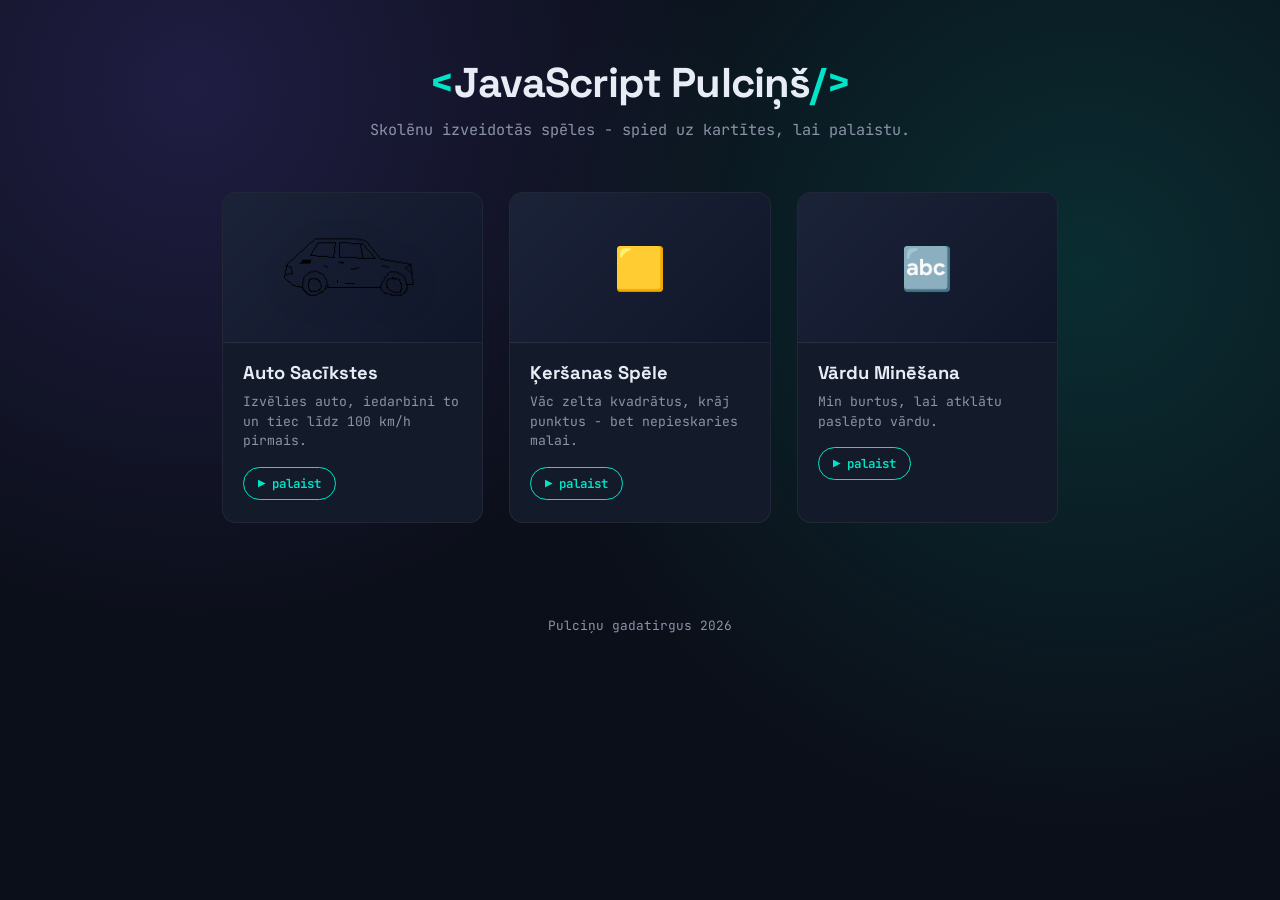
==== index.html @ 9797c9ca "initial commit" ====
<!DOCTYPE html>
<html lang="lv">
<head>
<meta charset="UTF-8">
<meta name="viewport" content="width=device-width, initial-scale=1.0">
<title>JavaScript Pulciņa Projektu Galerija</title>
<link href="https://fonts.googleapis.com/css2?family=Space+Grotesk:wght@500;700&family=JetBrains+Mono:wght@400;600&display=swap" rel="stylesheet">
<style>
  :root {
    --bg: #0b0f19;
    --panel: #131a2a;
    --accent: #00e5c7;
    --accent2: #7c5cff;
    --text: #e8ecf5;
    --muted: #8b93a7;
  }
  * { box-sizing: border-box; }
  body {
    margin: 0; min-height: 100vh; font-family: 'JetBrains Mono', monospace;
    color: var(--text);
    background:
      radial-gradient(circle at 15% 10%, rgba(124,92,255,0.18), transparent 40%),
      radial-gradient(circle at 85% 30%, rgba(0,229,199,0.14), transparent 45%),
      var(--bg);
  }
  header { text-align: center; padding: 56px 20px 28px; }
  header h1 {
    font-family: 'Space Grotesk', sans-serif; font-weight: 700;
    font-size: clamp(1.8rem, 4vw, 2.6rem); margin: 0 0 10px;
    letter-spacing: -0.02em;
  }
  header h1 .bracket { color: var(--accent); }
  .subtitle { max-width: 540px; margin: 0 auto; color: var(--muted); font-size: 0.95rem; }
  .grid {
    display: grid; grid-template-columns: repeat(auto-fit, minmax(260px, 1fr)); gap: 26px;
    max-width: 900px; margin: 0 auto; padding: 24px 32px 70px;
  }
  .card {
    background: var(--panel); border-radius: 14px; overflow: hidden;
    text-decoration: none; color: inherit; display: flex; flex-direction: column;
    border: 1px solid rgba(255,255,255,0.06);
    transition: transform .2s ease, border-color .2s ease, box-shadow .2s ease;
    position: relative;
  }
  .card::before {
    content: ""; position: absolute; inset: 0; border-radius: 14px; padding: 1px;
    background: linear-gradient(135deg, var(--accent2), transparent 40%);
    opacity: 0; transition: opacity .2s ease;
    -webkit-mask: linear-gradient(#fff 0 0) content-box, linear-gradient(#fff 0 0);
    -webkit-mask-composite: xor; mask-composite: exclude;
    pointer-events: none;
  }
  .card:hover { transform: translateY(-5px); box-shadow: 0 14px 30px rgba(0,0,0,0.35); }
  .card:hover::before { opacity: 1; }
  .card-image {
    height: 150px; background: linear-gradient(135deg, #1b2338, #10162a);
    display: flex; align-items: center; justify-content: center; font-size: 2.6rem;
    border-bottom: 1px solid rgba(255,255,255,0.06);
  }
  .card-image img { max-width: 65%; max-height: 65%; object-fit: contain; filter: drop-shadow(0 6px 14px rgba(0,0,0,0.4)); }
  .card-body { padding: 18px 20px 22px; }
  .card-body h2 {
    font-family: 'Space Grotesk', sans-serif; font-size: 1.15rem; margin: 0 0 8px;
    color: var(--text);
  }
  .desc { font-size: 0.82rem; color: var(--muted); line-height: 1.5; margin: 0 0 16px; }
  .play-pill {
    display: inline-flex; align-items: center; gap: 6px;
    background: transparent; color: var(--accent);
    font-weight: 600; padding: 7px 14px; border-radius: 999px; font-size: 0.78rem;
    border: 1px solid var(--accent);
  }
  footer { text-align: center; padding: 24px; color: var(--muted); font-size: 0.8rem; }
</style>
</head>
<body>
<header>
  <h1><span class="bracket">&lt;</span>JavaScript Pulciņš<span class="bracket">/&gt;</span></h1>
  <p class="subtitle">Skolēnu izveidotās spēles - spied uz kartītes, lai palaistu.</p>
</header>
<main class="grid">
  <a class="card" href="auto_sacikstes/index.html">
    <div class="card-image"><img src="auto_sacikstes/fiat126.png" alt=""></div>
    <div class="card-body">
      <h2>Auto Sacīkstes</h2>
      <p class="desc">Izvēlies auto, iedarbini to un tiec līdz 100 km/h pirmais.</p>
      <span class="play-pill">▶ palaist</span>
    </div>
  </a>
  <a class="card" href="kersanas_spele/index.html">
    <div class="card-image">🟨</div>
    <div class="card-body">
      <h2>Ķeršanas Spēle</h2>
      <p class="desc">Vāc zelta kvadrātus, krāj punktus - bet nepieskaries malai.</p>
      <span class="play-pill">▶ palaist</span>
    </div>
  </a>
  <a class="card" href="vardu_minesana/index.html">
    <div class="card-image">🔤</div>
    <div class="card-body">
      <h2>Vārdu Minēšana</h2>
      <p class="desc">Min burtus, lai atklātu paslēpto vārdu.</p>
      <span class="play-pill">▶ palaist</span>
    </div>
  </a>
</main>
<footer>Pulciņu gadatirgus 2026</footer>
</body>
</html>
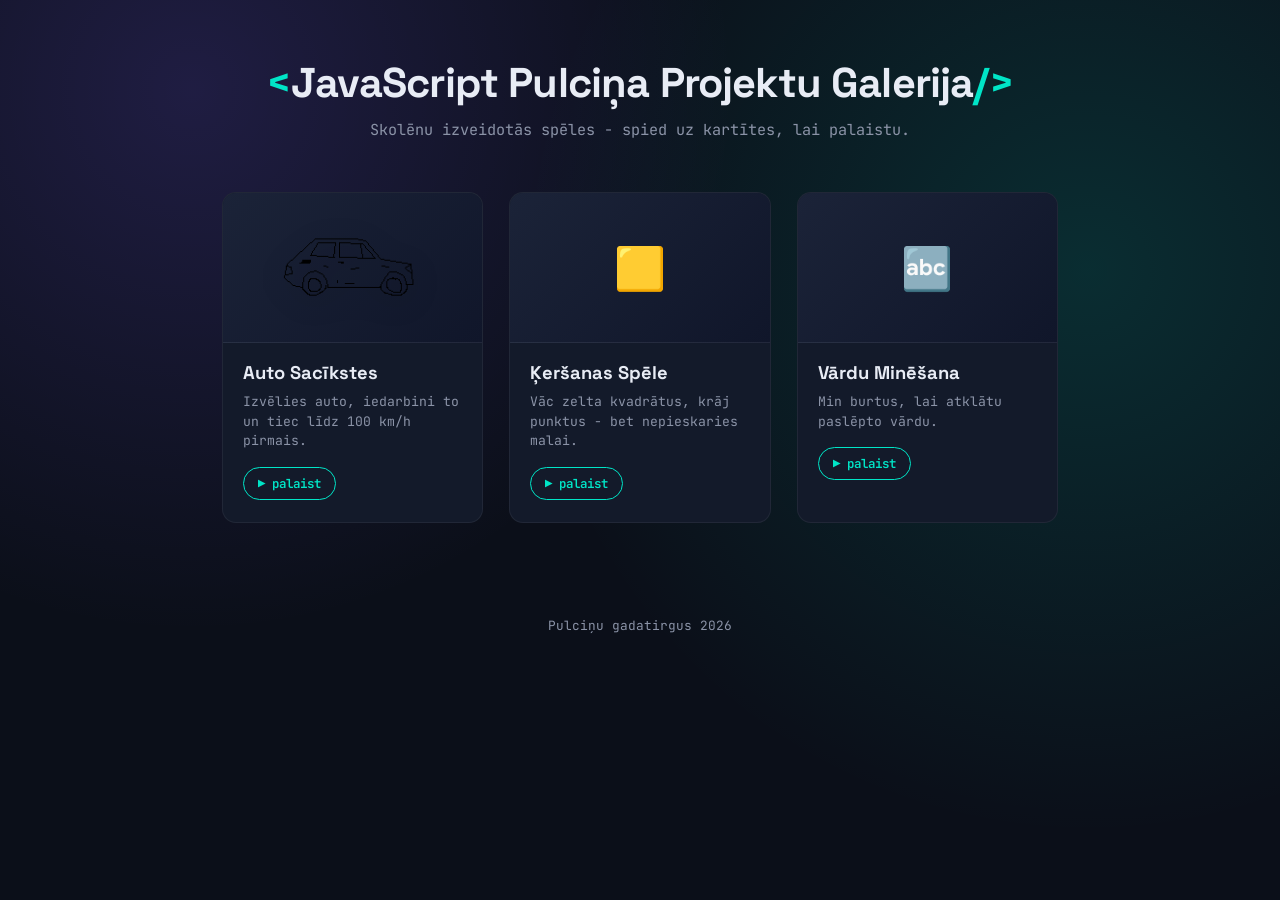
==== commit 159ce915: "Update index.html" ====
--- a/index.html
+++ b/index.html
@@ -75,7 +75,7 @@
 </head>
 <body>
 <header>
-  <h1><span class="bracket">&lt;</span>JavaScript Pulciņš<span class="bracket">/&gt;</span></h1>
+  <h1><span class="bracket">&lt;</span>JavaScript Pulciņa Projektu Galerija<span class="bracket">/&gt;</span></h1>
   <p class="subtitle">Skolēnu izveidotās spēles - spied uz kartītes, lai palaistu.</p>
 </header>
 <main class="grid">
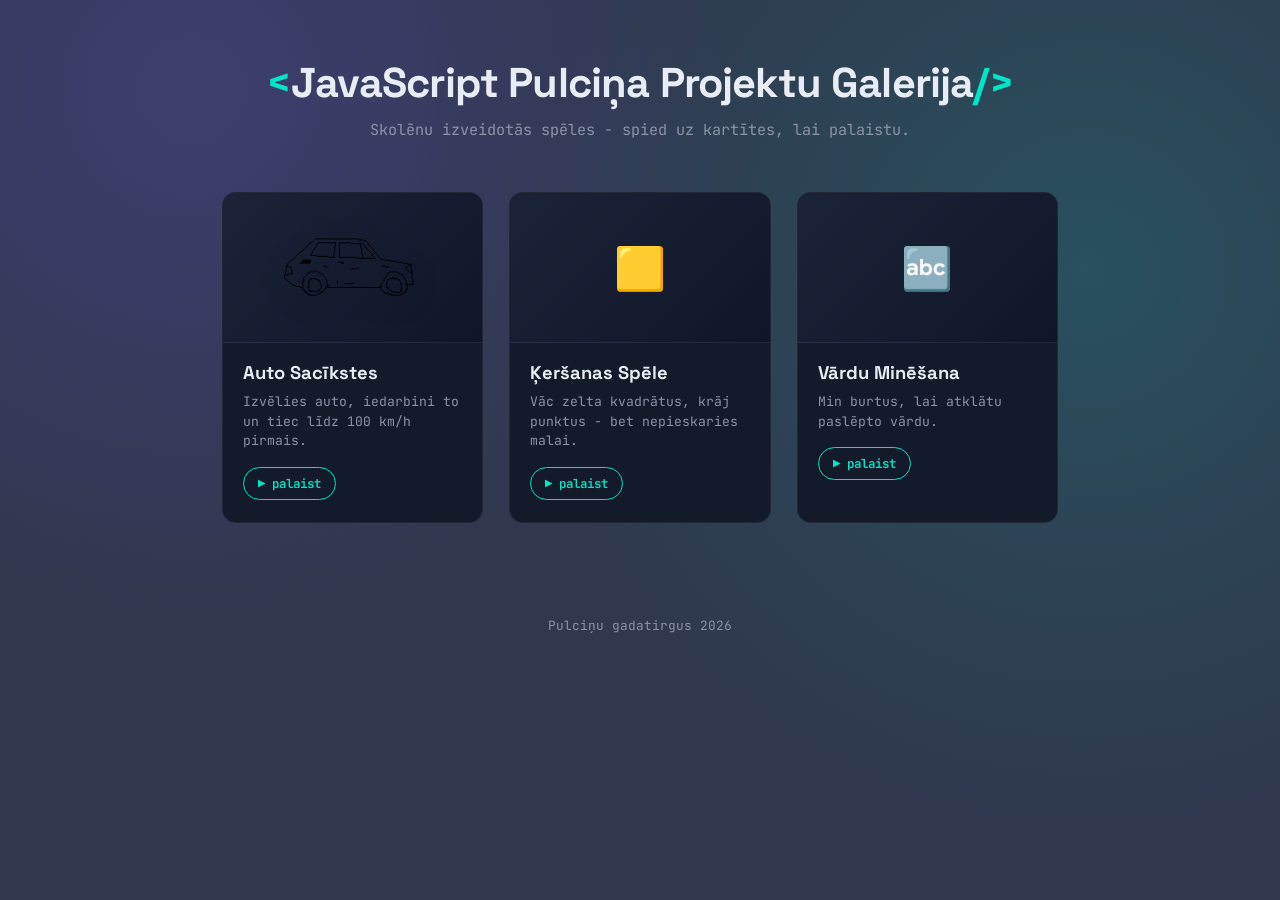
==== commit f9165b14: "Update index.html" ====
--- a/index.html
+++ b/index.html
@@ -7,7 +7,7 @@
 <link href="https://fonts.googleapis.com/css2?family=Space+Grotesk:wght@500;700&family=JetBrains+Mono:wght@400;600&display=swap" rel="stylesheet">
 <style>
   :root {
-    --bg: #0b0f19;
+    --bg: #2f384e;
     --panel: #131a2a;
     --accent: #00e5c7;
     --accent2: #7c5cff;
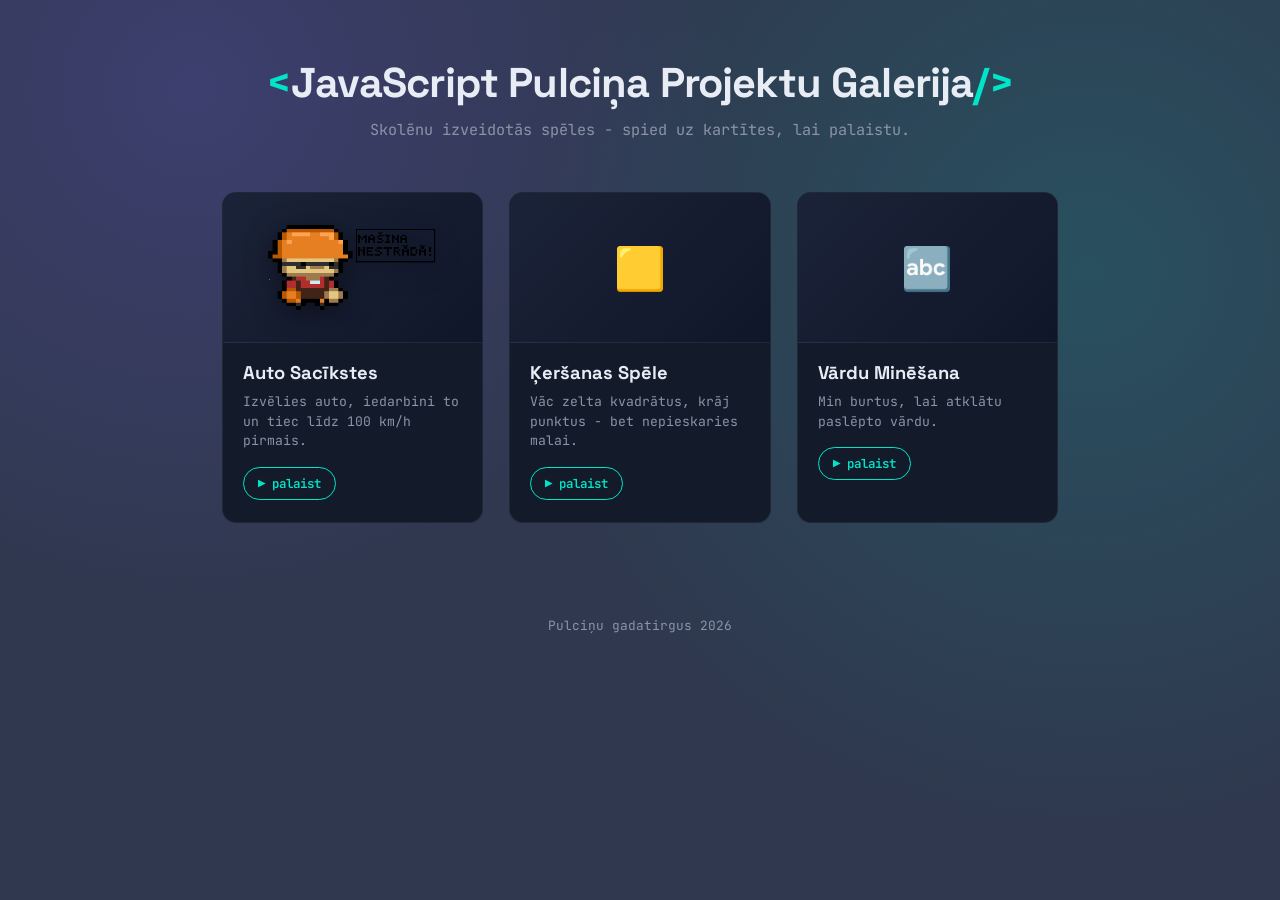
==== commit 3c54ba29: "Update index.html" ====
--- a/index.html
+++ b/index.html
@@ -80,7 +80,7 @@
 </header>
 <main class="grid">
   <a class="card" href="auto_sacikstes/index.html">
-    <div class="card-image"><img src="auto_sacikstes/fiat126.png" alt=""></div>
+    <div class="card-image"><img src="auto_sacikstes/engineer.png" alt=""></div>
     <div class="card-body">
       <h2>Auto Sacīkstes</h2>
       <p class="desc">Izvēlies auto, iedarbini to un tiec līdz 100 km/h pirmais.</p>
